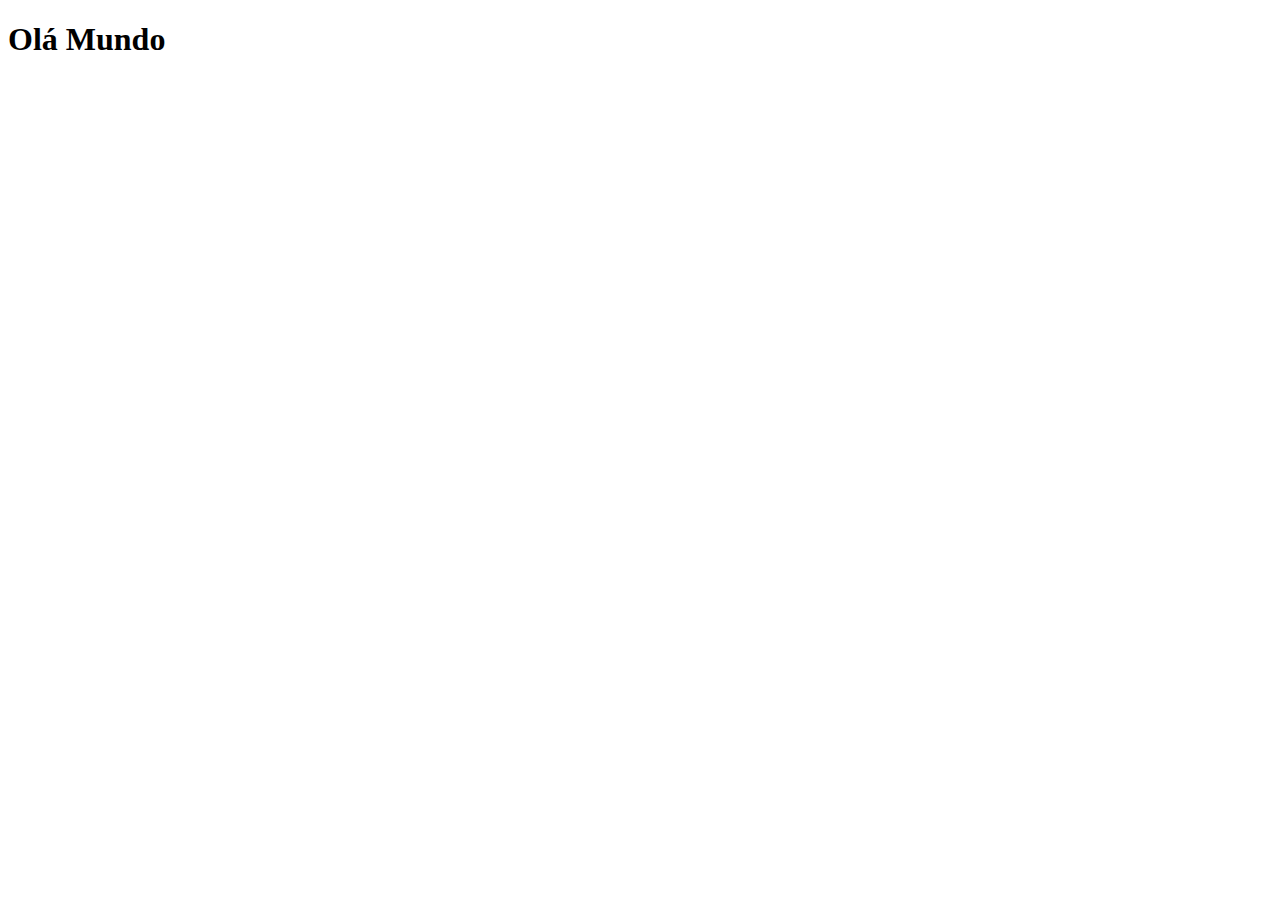
==== index.html @ 426409f3 "criei a página prtincipal" ====
<!DOCTYPE html>
<html lang="pt-BR">
<head>
    <meta charset="UTF-8">
    <meta name="viewport" content="width=device-width, initial-scale=1.0">
    <link rel="shortcut icon" href="favicon.ico" type="image/x-icon">
    <title>Projeto Redes Sociais</title>
</head>
<body>
    <h1>Olá Mundo</h1>
</body>
</html>
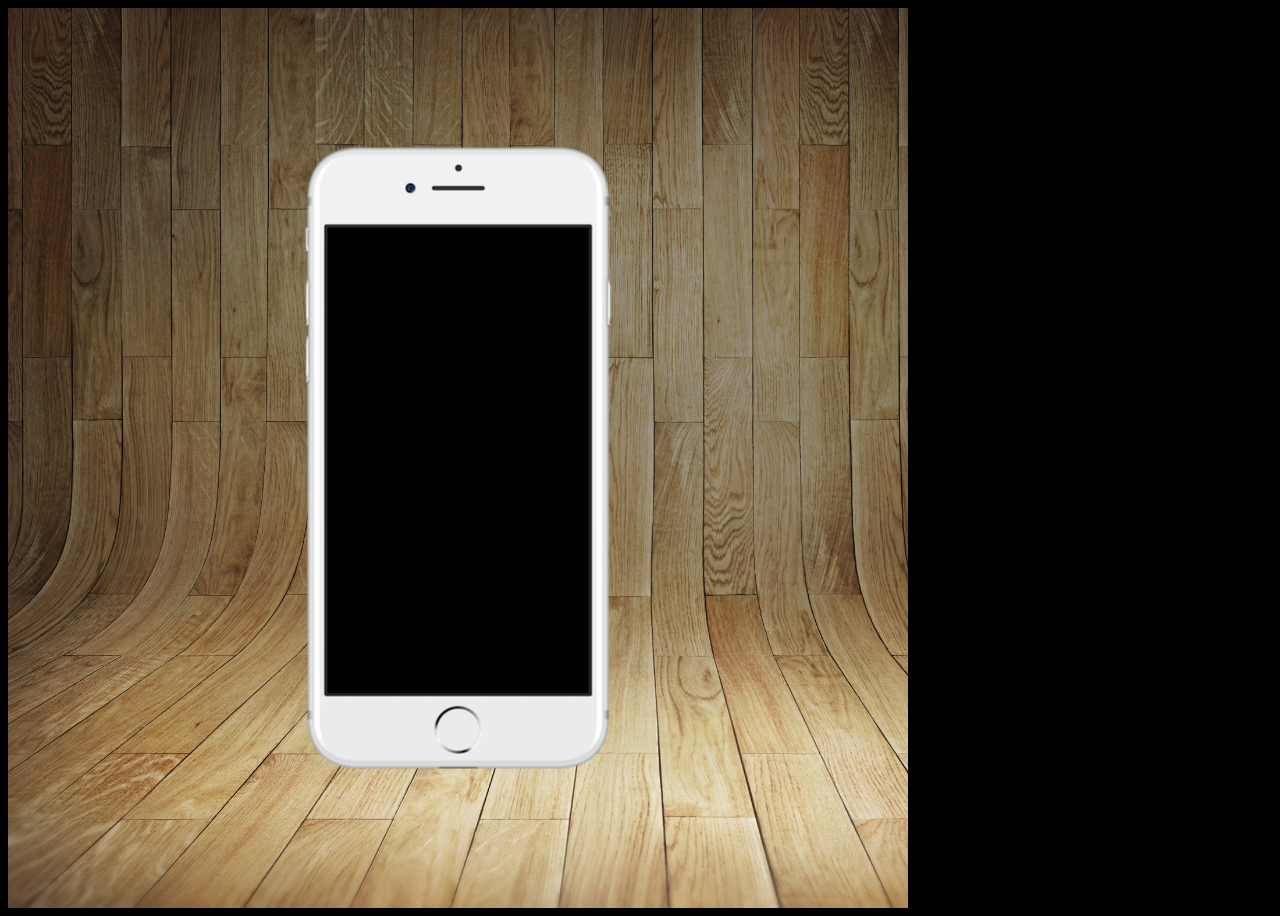
==== commit c6bcb4f2: "colocado frame do site" ====
--- a/index.html
+++ b/index.html
@@ -4,9 +4,18 @@
     <meta charset="UTF-8">
     <meta name="viewport" content="width=device-width, initial-scale=1.0">
     <link rel="shortcut icon" href="favicon.ico" type="image/x-icon">
+    <link rel="stylesheet" href="estilos/style.css">
     <title>Projeto Redes Sociais</title>
 </head>
 <body>
-    <h1>Olá Mundo</h1>
+    <main>
+<section id="telefone">
+
+</section>
+<section id="redes-sociais">
+
+</section>
+
+    </main>
 </body>
 </html>--- a/estilos/style.css
+++ b/estilos/style.css
@@ -0,0 +1,35 @@
+@charset "UTF-8"
+
+* {
+    margin: 0px;
+    padding: 0px;
+    font-family: Arial, Helvetica, sans-serif;
+}
+
+html,body {
+    height: 100hv;
+    width: 100vh;
+    background-color: black;
+}
+
+body {
+    background: url('../imagens/fundo-madeira.jpg') no-repeat top center;
+    background-size: cover;
+    background-attachment: fixed ;
+}
+
+main{
+    position: relative;
+    height: 100vh;
+   
+}
+section#telefone {
+    position: absolute;
+    top: 50%;
+    left: 50%;
+    transform: translate(-50%,-50%);
+    
+    height: 627px;
+    width: 311px;
+    background:  url('../imagens/frame-iphone.png') no-repeat;
+}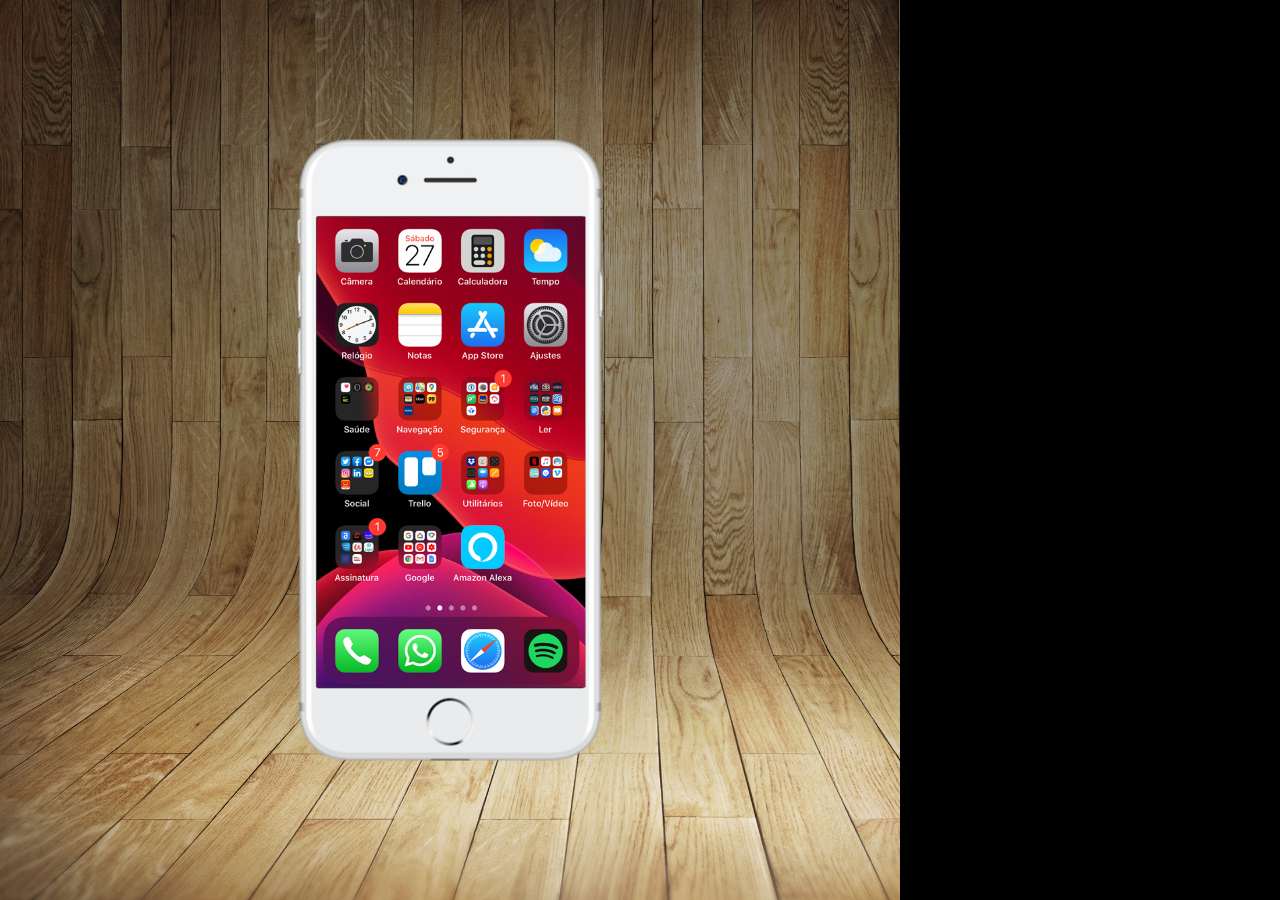
==== commit 82c290ad: "criado  a tela home" ====
--- a/index.html
+++ b/index.html
@@ -10,7 +10,7 @@
 <body>
     <main>
 <section id="telefone">
-
+    <iframe src="home.html" name="tela" id="tela" frameborder="0"></iframe>
 </section>
 <section id="redes-sociais">
 
--- a/estilos/style.css
+++ b/estilos/style.css
@@ -1,6 +1,6 @@
-@charset "UTF-8"
+@charset "UTF-8";
 
-* {
+ * {
     margin: 0px;
     padding: 0px;
     font-family: Arial, Helvetica, sans-serif;
@@ -18,11 +18,11 @@
     background-attachment: fixed ;
 }
 
-main{
+main {
     position: relative;
     height: 100vh;
-   
-}
+} 
+
 section#telefone {
     position: absolute;
     top: 50%;
@@ -32,4 +32,12 @@
     height: 627px;
     width: 311px;
     background:  url('../imagens/frame-iphone.png') no-repeat;
+}
+
+iframe#tela {
+    position: relative;
+    top: 80px;
+    left: 22px;
+    width: 269px;
+    height: 471px;
 }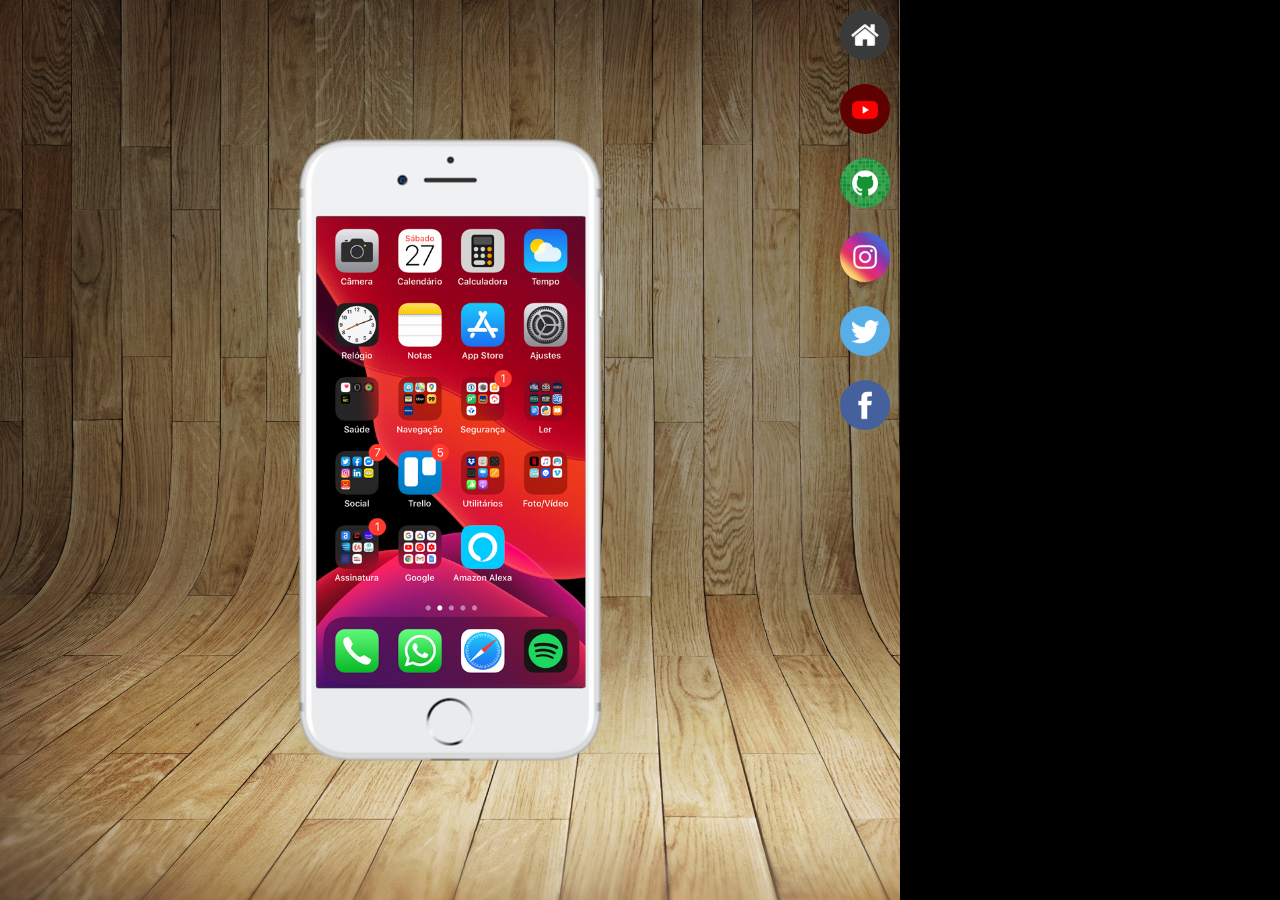
==== commit 0ff02ca8: "criados botoes redondos" ====
--- a/index.html
+++ b/index.html
@@ -7,15 +7,22 @@
     <link rel="stylesheet" href="estilos/style.css">
     <title>Projeto Redes Sociais</title>
 </head>
+
 <body>
     <main>
-<section id="telefone">
-    <iframe src="home.html" name="tela" id="tela" frameborder="0"></iframe>
-</section>
-<section id="redes-sociais">
-
-</section>
-
+        <section id="telefone">
+            <iframe src="home.html" name="tela" id="tela" frameborder="0"> 
+                Seu navegador não é compatível com isso
+            </iframe>
+        </section>
+        <section id="redes-sociais">            
+            <a href="#" target="tela"> <img src= "imagens/logo-home.jpg" alt="Home"> </a><br>
+            <a href="#" target="tela"> <img src= "imagens/logo-youtube.jpg" alt="YouTube"> </a><br>
+            <a href="#" target="tela"> <img src= "imagens/logo-github.jpg" alt="GitHub"> </a><br>
+            <a href="#" target="tela"> <img src= "imagens/logo-instagram.jpg" alt="Instagram"> </a><br>
+            <a href="#" target="tela"> <img src= "imagens/logo-twitter.jpg" alt="Twiter"> </a><br>
+            <a href="#" target="tela"> <img src= "imagens/logo-facebook.jpg" alt="Facebook"> </a><br>
+        </section>
     </main>
 </body>
 </html>--- a/estilos/style.css
+++ b/estilos/style.css
@@ -40,4 +40,22 @@
     left: 22px;
     width: 269px;
     height: 471px;
-}+}
+
+section#redes-sociais {
+    text-align: right;
+}
+
+section#redes-sociais img {
+    width: 50px;
+    margin: 10px;
+    border-radius: 50%;
+    box-shadow: 2px 2px 5px rgbreda(0, 0, 0, 0.400);
+}
+
+section#redes-sociais img:hover {
+    border: 2px solid rgba(255, 255, 255,0.637);
+    transform: translate(-3px,-3px);
+    box-shadow: 5px 5px 10px rgba(0, 0, 0, 0.623);
+    transition: transform .3s, border 1s;
+}
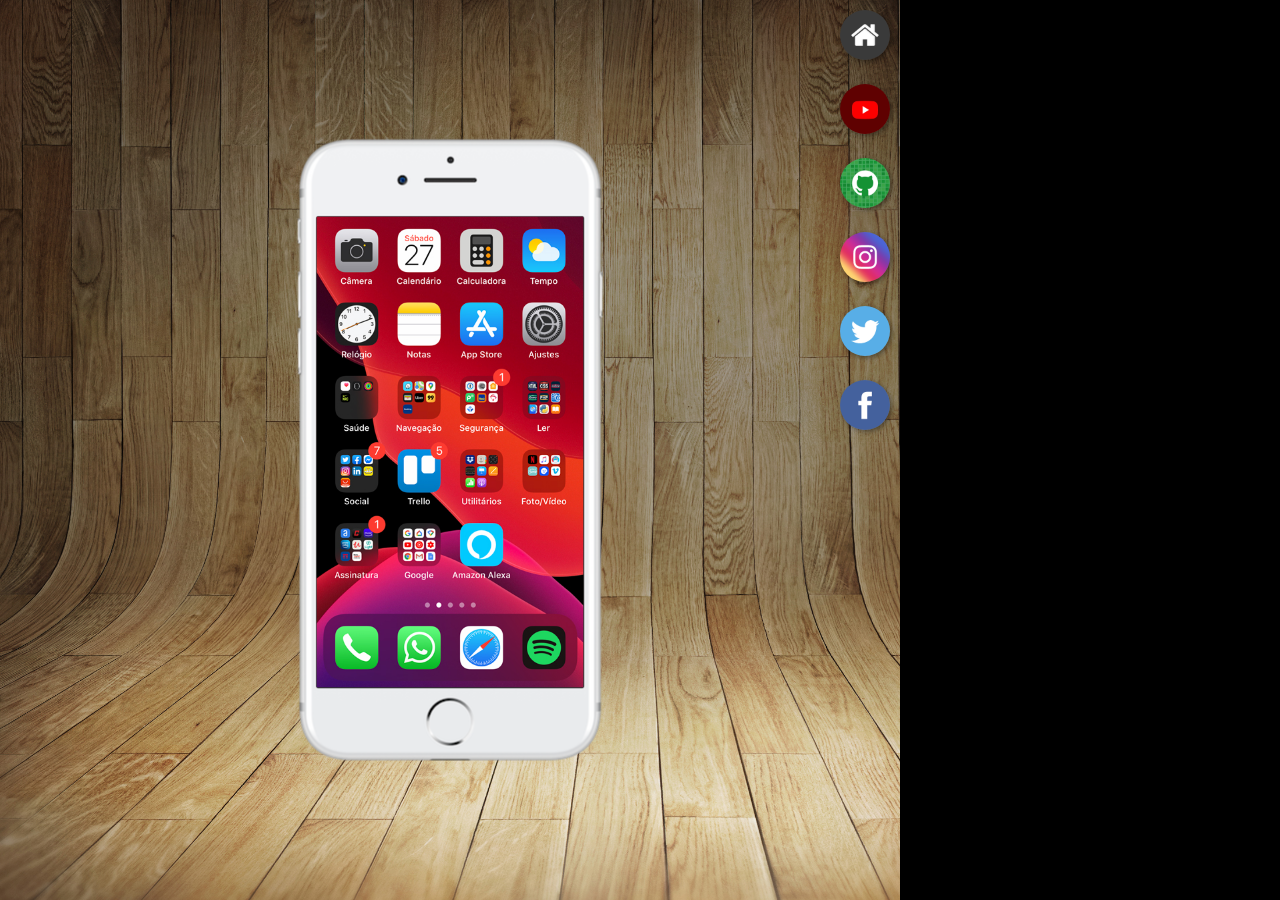
==== commit ef12e27f: "finalisado exercício" ====
--- a/index.html
+++ b/index.html
@@ -10,15 +10,17 @@
 
 <body>
     <main>
+        
         <section id="telefone">
             <iframe src="home.html" name="tela" id="tela" frameborder="0"> 
                 Seu navegador não é compatível com isso
             </iframe>
         </section>
+
         <section id="redes-sociais">            
-            <a href="#" target="tela"> <img src= "imagens/logo-home.jpg" alt="Home"> </a><br>
-            <a href="#" target="tela"> <img src= "imagens/logo-youtube.jpg" alt="YouTube"> </a><br>
-            <a href="#" target="tela"> <img src= "imagens/logo-github.jpg" alt="GitHub"> </a><br>
+            <a href="home.html" target="tela"> <img src= "imagens/logo-home.jpg" alt="Home"> </a><br>
+            <a href="youtube.html" target="tela"> <img src= "imagens/logo-youtube.jpg" alt="YouTube"> </a><br>
+            <a href="github.html" target="tela"> <img src= "imagens/logo-github.jpg" alt="GitHub"> </a><br>
             <a href="#" target="tela"> <img src= "imagens/logo-instagram.jpg" alt="Instagram"> </a><br>
             <a href="#" target="tela"> <img src= "imagens/logo-twitter.jpg" alt="Twiter"> </a><br>
             <a href="#" target="tela"> <img src= "imagens/logo-facebook.jpg" alt="Facebook"> </a><br>
--- a/estilos/style.css
+++ b/estilos/style.css
@@ -38,7 +38,7 @@
     position: relative;
     top: 80px;
     left: 22px;
-    width: 269px;
+    width: 267px;
     height: 471px;
 }
 
@@ -50,7 +50,8 @@
     width: 50px;
     margin: 10px;
     border-radius: 50%;
-    box-shadow: 2px 2px 5px rgbreda(0, 0, 0, 0.400);
+    box-shadow: 2px 2px 5px rgba(0, 0, 0, 0.400);
+    box-sizing: border-box;
 }
 
 section#redes-sociais img:hover {
